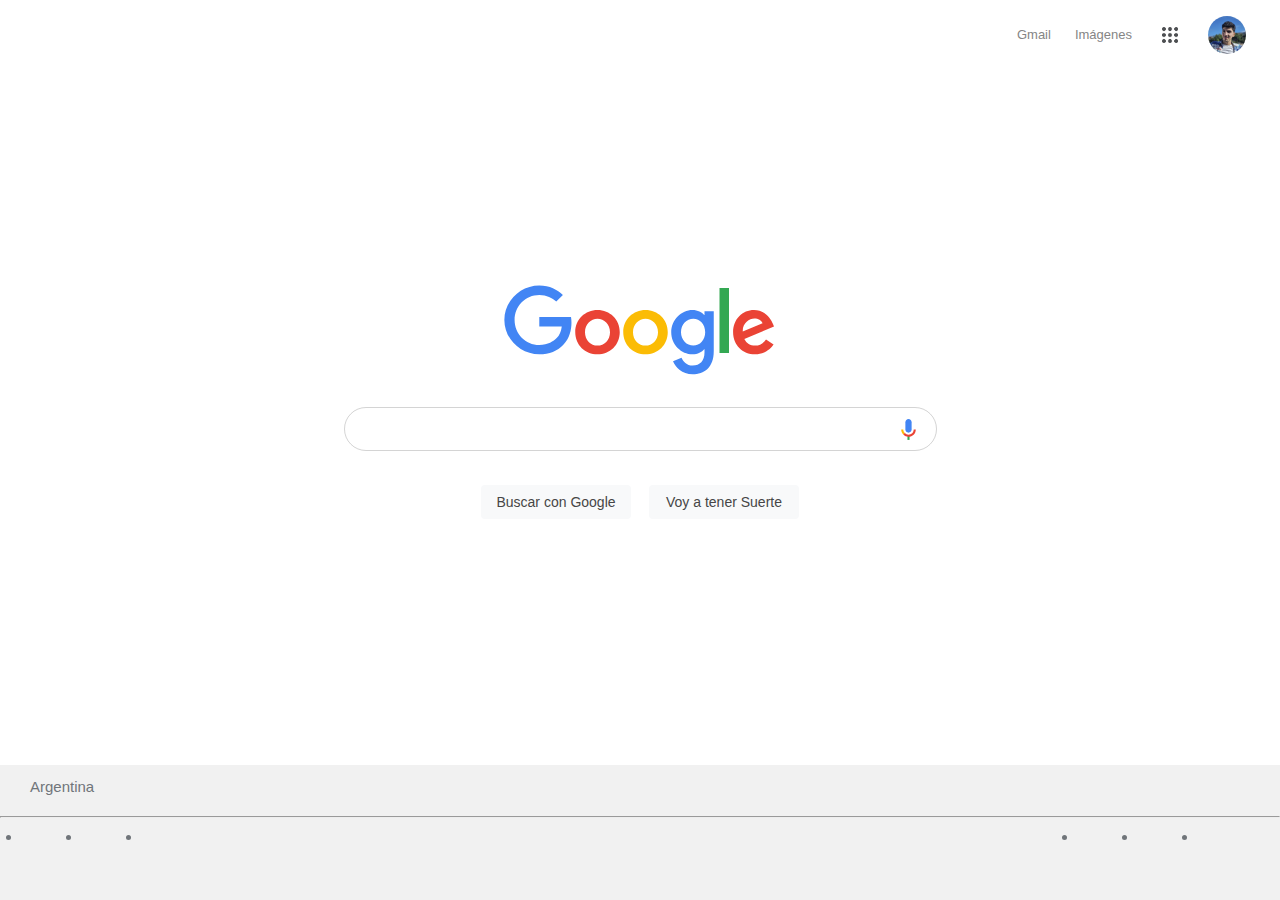
==== reto02/index.html @ aebb9e54 "Agregando reto02" ====
<!DOCTYPE html>
<html lang="en">
<head>
    <meta charset="UTF-8">
    <meta http-equiv="X-UA-Compatible" content="IE=edge">
    <meta name="viewport" content="width=device-width, initial-scale=1.0">
    <title>Reto google</title>
    <link rel="stylesheet" href="styles.css">
</head>
<body>
    <header>
        <nav class="mainNav">
            <ul class="botonera">
                <li class="icon"><a href="">Gmail</a></li>
                <li class="icon"><a href="">Imágenes</a></li>
                <div class="menu">
                    <li id='btnMenu' class="icon"><img src="dots-menu.png" alt=""></li>
                </div>      
                <div class="avatar">
                    <li class="icon"><a href=""><img src="foto.png" alt=""></a></li> 
                </div>
                
            </ul>
            
        </nav>        
    </header>

    <!--Menu chocolate-->    
    <section >
        <div id='menuChoc' class="menuChoc">
            <ul class="chocoList">
                <div class="iconChoc">
                    <li><a href=""><img class='first' src="/mi_cuenta.png" alt="">Cuenta</a></li>
                </div>
                <div class="iconChoc">
                    <li><a href=""><img src="/IconosGoogle/gmail.png" alt="">Gmail</a></li>
                </div>
                <div class="iconChoc">
                    <li><a href=""><img src="/IconosGoogle/drive.png" alt="">Drive</a></li>
                </div>
                <div class="iconChoc">
                    <li><a href=""><img src="/IconosGoogle/maps.png" alt="">Maps</a></li>
                </div>
                <div class="iconChoc">
                    <li><a href=""><img src="/iconosGoogle/my_bussynes.png" alt="">Business</a></li>
                </div>
                <div class="iconChoc">
                    <li><a href=""><img src="/IconosGoogle/news.png" alt="">News</a></li>
                </div>
                <div class="iconChoc">
                    <li><a href=""><img src="/IconosGoogle/One.png" alt="">One</a></li>
                </div>
                <div class="iconChoc">
                    <li><a href=""><img src="/IconosGoogle/play_store.png" alt="">Play Store</a></li>
                </div>
                <div class="iconChoc">
                    <li><a href=""><img src="/IconosGoogle/protect_account.png" alt="">Seguridad</a></li>
                </div>
                <div class="iconChoc">
                    <li><a href=""><img src="/IconosGoogle/shop.png" alt="">Shop</a></li>
                </div>
                <div class="iconChoc">
                    <li><a href=""><img src="/IconosGoogle/zoom.png" alt="">zoom</a></li>
                </div>
                <div class="iconChoc">
                    <li><a href=""><img src="/IconosGoogle/angout.png" alt="">Chat</a></li>
                </div>
                <div class="iconChoc">
                    <li><a href=""><img src="/IconosGoogle/translate.png" alt="">Traductor</a></li>
                </div>
                <div class="iconChoc">
                    <li><a href=""><img src="/IconosGoogle/calendar.png" alt="">Calendar</a></li>
                </div>

            </ul>
        </div>
    </section>

    <!--Search-->
    <section>
        <div class="container">
            <a class="logo" href="index.html"><img src="google_logo.svg" alt=""></a>

            <form action="">
                <div class="searchBox">
                    
                    <div>
                        <img class='searchIcon' src="/buscar.png" alt="">
                    </div>
                    <div class="inputSearch">
                        <input class="search" type="search" name="" id="input">
                    </div>
                    <div class="mic">
                        <svg class="goxjub" focusable="false" viewBox="0 0 24 24" xmlns="http://www.w3.org/2000/svg"><path fill="#4285f4" d="m12 15c1.66 0 3-1.31 3-2.97v-7.02c0-1.66-1.34-3.01-3-3.01s-3 1.34-3 3.01v7.02c0 1.66 1.34 2.97 3 2.97z"></path><path fill="#34a853" d="m11 18.08h2v3.92h-2z"></path><path fill="#fbbc05" d="m7.05 16.87c-1.27-1.33-2.05-2.83-2.05-4.87h2c0 1.45 0.56 2.42 1.47 3.38v0.32l-1.15 1.18z"></path><path fill="#ea4335" d="m12 16.93a4.97 5.25 0 0 1 -3.54 -1.55l-1.41 1.49c1.26 1.34 3.02 2.13 4.95 2.13 3.87 0 6.99-2.92 6.99-7h-1.99c0 2.92-2.24 4.93-5 4.93z"></path></svg>
                    </div>
                                      
                </div>
            </form>
            
            <div class="btns">
                <button class="searchBtn">Buscar con Google</button>
                <button class="searchBtn">Voy a tener Suerte</button>
            </div>
        </div>
    </section>


    <footer>
        <div class="footerCon">
            <a href="">Argentina</a>
            <hr>
            <div class="flexWarp">
                <ul class="btnFooter">
                    <li class="footerList"><a href=""></a></li>
                    <li class="footerList"><a href=""></a></li>
                    <li class="footerList"><a href=""></a></li>
                </ul>
                <ul class="btnFooter">
                    <li class="footerList"><a href=""></a></li>
                    <li class="footerList"><a href=""></a></li>
                    <li class="footerList"><a href=""></a></li>
                </ul>
            </div>
        </div>
    </footer>

    <script src="main.js"></script>
</body>
</html>
---- reto02/styles.css ----
body{
    background-color: #FFFFFF;
    margin: 0;
}
.mainNav{
    width: 100%;
    height: 10vh;
    background-color: transparent;
    
}

.botonera {
    display: flex;
    justify-content: right;
    align-items: center;
    margin: 2px 22px;
    padding-left: 0;
}

.icon{
    display: block;
    padding: 3px 7px;
    margin: 5px;
}
.icon a{
    text-decoration: none;
    font-family: Arial, Helvetica, sans-serif;
    font-size: 13px;
    font-weight: 200;
    color: rgb(133, 133, 133);
}
.icon:hover{
    text-decoration: underline;
}

.menu .icon:hover{
    background-color: #f1f1f1;
    border-radius: 50%;
}
.menu{
    cursor: pointer;
}
.menu img {
    width: 16px;
    padding: 6px;
    margin-top: 6px;
}
.avatar img{
    width: 38px;
    margin-top: 6px;
    border-radius: 50%;
}

.container{
    width: 100%;
    height: 70vh;
    display: flex;
    justify-content: center;
    align-items: center;
    flex-direction: column;
}

.container a{
    margin-bottom: 26px;
}

/*Chocolate*/
.menuChoc{
    background-color: #FFFFFF;
    width: 300px;
    height: 400px;
    box-shadow: -1px 1px 5px #5e5e5e73;
    border-radius: 8px;
    position: fixed;
    right: 20px;
    top: 9vh;
    display: none;
    overflow-y: scroll;
}
.chocoList{
    padding-left: 0px;
    list-style: none;
    display: flex;
    justify-content: center;
    flex-wrap: wrap;
}
.iconChoc{
    border-radius: 8px;
    width: 75px;
    height: 80px;
    margin: 5px;
    margin-bottom: 10px;
}
.iconChoc:hover{
    background-color: #e8f0fe;
}
.iconChoc a{
    display: flex;
    align-items: center;
    justify-content: center;
    flex-direction: column;
    text-decoration: none;
    font-family: Arial, Helvetica, sans-serif;
    font-size: 15px;
    color: rgb(82, 82, 82);
}
.iconChoc img{
    width: 48px;
    margin: auto;
}


/*Input .search*/
form{
    width: 100%;
    display: flex;
    justify-content: center;
    align-items: center;
}
.searchIcon{
    padding-top: 6px;
    width: 14px;
}
.mic{
    width: 25px;
    margin-top: 5px;
}
.inputSearch{
    flex-grow: 2;
}
.search{
    height: 25px;
    width: 85%;
    border: none;
    margin-left: 15px;
    font-size: 17px;
    color: #353535;
}
.searchBox{
    flex-basis: 100%;
    padding: 0 15px;
    max-width: 561px;
    height: 42px;
    border-radius: 24px;
    border: solid 1px #5e5e5e44;
    display: flex;
    align-items: center;
    flex-wrap: wrap;
}
.searchBox:hover{
    border: solid 1px transparent;
    box-shadow: -1px 1px 5px #5e5e5e73;
}
.search:focus-visible{
    outline: 0px;
}

/*Botones de Búsqueda*/
.btns{
    padding-top: 23px;
}
.searchBtn{
    width: 150px;
    padding: 9px 0px;
    margin: 11px 7px;
    background-color: #f8f9fa;
    border: none;
    border-radius: 4px;
    font-size: 14px;
    color: rgb(70, 70, 70);
}

.searchBtn:hover{
    box-shadow: 0px 0px 2px #5e5e5ea5;
} 

/*FOOTER*/
footer{
    position: absolute;
    bottom: 0;
    width: 100%;
}
.footerCon {
    margin-top: 33px;
    width: 100%;
    height: 15vh;
    background-color: #f1f1f1;
    color: #70757a;
}
.btnFooter{
    display: flex;
    justify-content: right;
    align-items: center;
    margin: 2px 22px;
    padding-left: 0;
}
.flexWarp{
    display: flex;
    justify-content: space-between;
}
.footerCon a{
    text-decoration: none;
    font-family: Arial, Helvetica, sans-serif;
    color: #70757a;
    font-size: 15px;
    padding: 13px 30px;
    display: block;
}
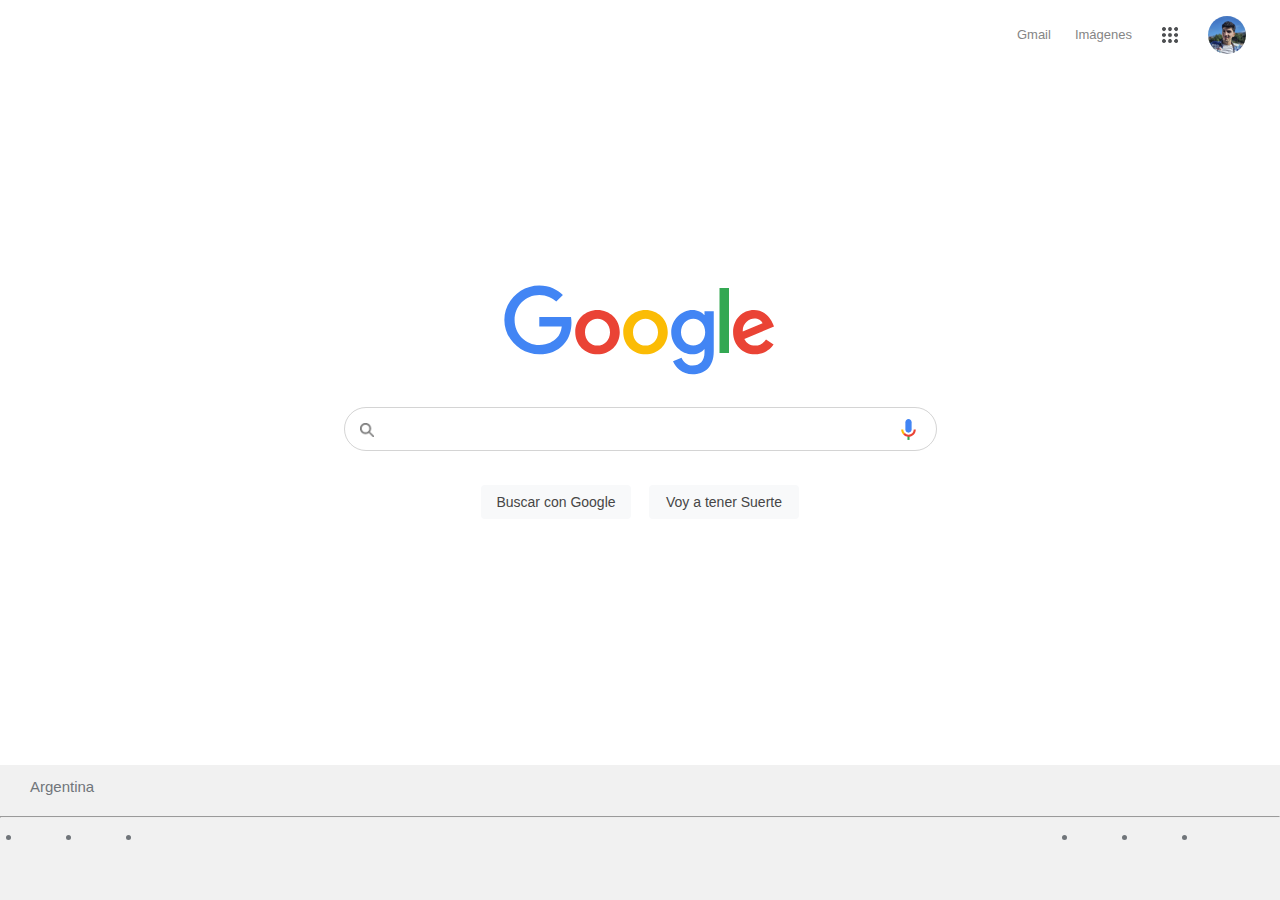
==== commit 3060ef1b: "arreglando btn buscar" ====
--- a/reto02/index.html
+++ b/reto02/index.html
@@ -85,7 +85,7 @@
                 <div class="searchBox">
                     
                     <div>
-                        <img class='searchIcon' src="/buscar.png" alt="">
+                        <img class='searchIcon' src="/reto02/buscar.png" alt="">
                     </div>
                     <div class="inputSearch">
                         <input class="search" type="search" name="" id="input">
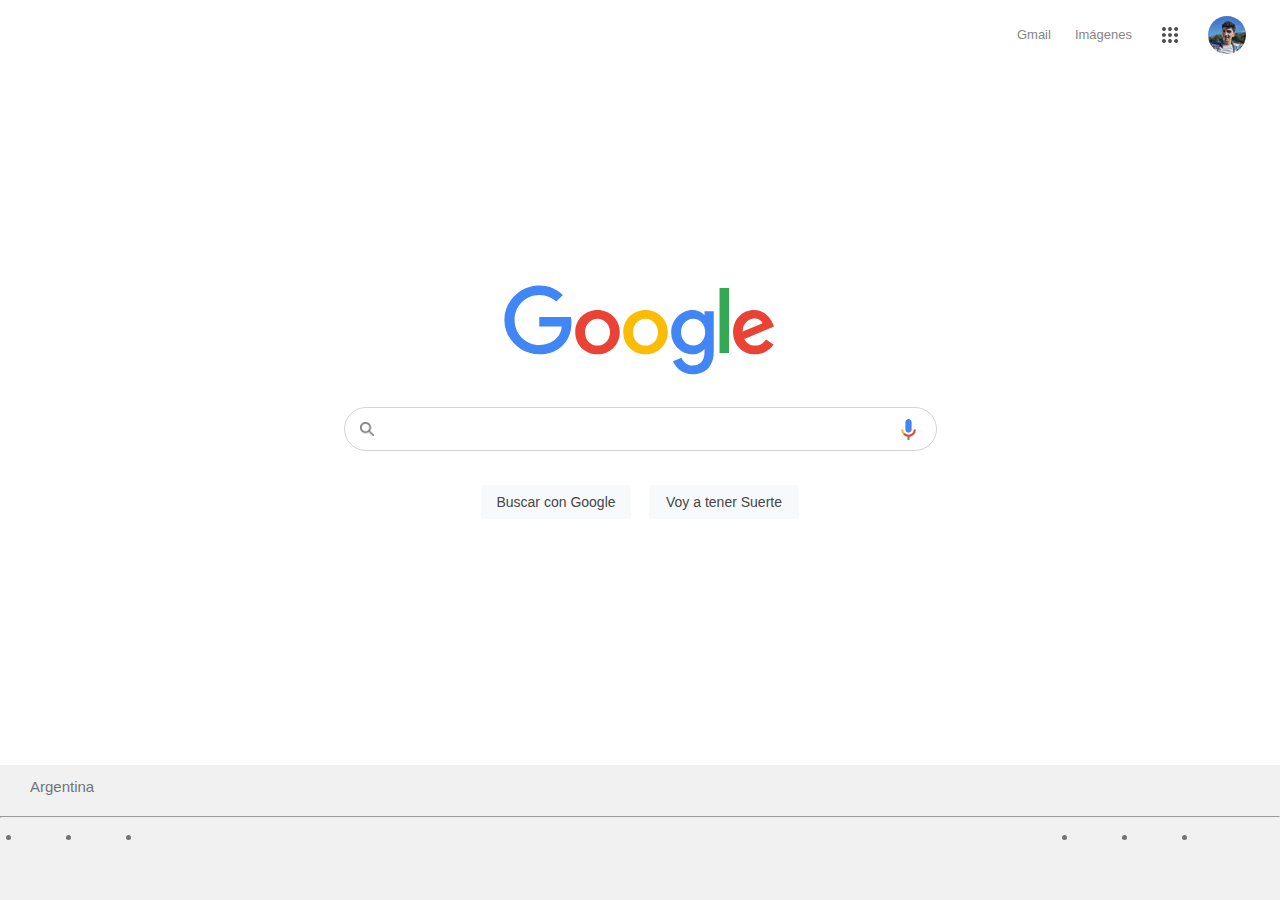
==== commit f827ce0a: "Arreglando los iconos de google y padding de lupita" ====
--- a/reto02/index.html
+++ b/reto02/index.html
@@ -30,46 +30,46 @@
         <div id='menuChoc' class="menuChoc">
             <ul class="chocoList">
                 <div class="iconChoc">
-                    <li><a href=""><img class='first' src="/mi_cuenta.png" alt="">Cuenta</a></li>
+                    <li><a href=""><img class='first' src="/reto02/mi_cuenta.png" alt="">Cuenta</a></li>
                 </div>
                 <div class="iconChoc">
-                    <li><a href=""><img src="/IconosGoogle/gmail.png" alt="">Gmail</a></li>
+                    <li><a href=""><img src="/reto02/IconosGoogle/gmail.png" alt="">Gmail</a></li>
                 </div>
                 <div class="iconChoc">
-                    <li><a href=""><img src="/IconosGoogle/drive.png" alt="">Drive</a></li>
+                    <li><a href=""><img src="/reto02/IconosGoogle/drive.png" alt="">Drive</a></li>
                 </div>
                 <div class="iconChoc">
-                    <li><a href=""><img src="/IconosGoogle/maps.png" alt="">Maps</a></li>
+                    <li><a href=""><img src="/reto02/IconosGoogle/maps.png" alt="">Maps</a></li>
                 </div>
                 <div class="iconChoc">
-                    <li><a href=""><img src="/iconosGoogle/my_bussynes.png" alt="">Business</a></li>
+                    <li><a href=""><img src="/reto02/IconosGoogle/my_bussynes.png" alt="">Business</a></li>
                 </div>
                 <div class="iconChoc">
-                    <li><a href=""><img src="/IconosGoogle/news.png" alt="">News</a></li>
+                    <li><a href=""><img src="/reto02/IconosGoogle/news.png" alt="">News</a></li>
                 </div>
                 <div class="iconChoc">
-                    <li><a href=""><img src="/IconosGoogle/One.png" alt="">One</a></li>
+                    <li><a href=""><img src="/reto02/IconosGoogle/One.png" alt="">One</a></li>
                 </div>
                 <div class="iconChoc">
-                    <li><a href=""><img src="/IconosGoogle/play_store.png" alt="">Play Store</a></li>
+                    <li><a href=""><img src="/reto02/IconosGoogle/play_store.png" alt="">Play Store</a></li>
                 </div>
                 <div class="iconChoc">
-                    <li><a href=""><img src="/IconosGoogle/protect_account.png" alt="">Seguridad</a></li>
+                    <li><a href=""><img src="/reto02/IconosGoogle/protect_account.png" alt="">Seguridad</a></li>
                 </div>
                 <div class="iconChoc">
-                    <li><a href=""><img src="/IconosGoogle/shop.png" alt="">Shop</a></li>
+                    <li><a href=""><img src="/reto02/IconosGoogle/shop.png" alt="">Shop</a></li>
                 </div>
                 <div class="iconChoc">
-                    <li><a href=""><img src="/IconosGoogle/zoom.png" alt="">zoom</a></li>
+                    <li><a href=""><img src="/reto02/IconosGoogle/zoom.png" alt="">zoom</a></li>
                 </div>
                 <div class="iconChoc">
-                    <li><a href=""><img src="/IconosGoogle/angout.png" alt="">Chat</a></li>
+                    <li><a href=""><img src="/reto02/IconosGoogle/angout.png" alt="">Chat</a></li>
                 </div>
                 <div class="iconChoc">
-                    <li><a href=""><img src="/IconosGoogle/translate.png" alt="">Traductor</a></li>
+                    <li><a href=""><img src="/reto02/IconosGoogle/translate.png" alt="">Traductor</a></li>
                 </div>
                 <div class="iconChoc">
-                    <li><a href=""><img src="/IconosGoogle/calendar.png" alt="">Calendar</a></li>
+                    <li><a href=""><img src="/reto02/IconosGoogle/calendar.png" alt="">Calendar</a></li>
                 </div>
 
             </ul>
--- a/reto02/styles.css
+++ b/reto02/styles.css
@@ -118,7 +118,7 @@
     align-items: center;
 }
 .searchIcon{
-    padding-top: 6px;
+    padding-top: 4px;
     width: 14px;
 }
 .mic{
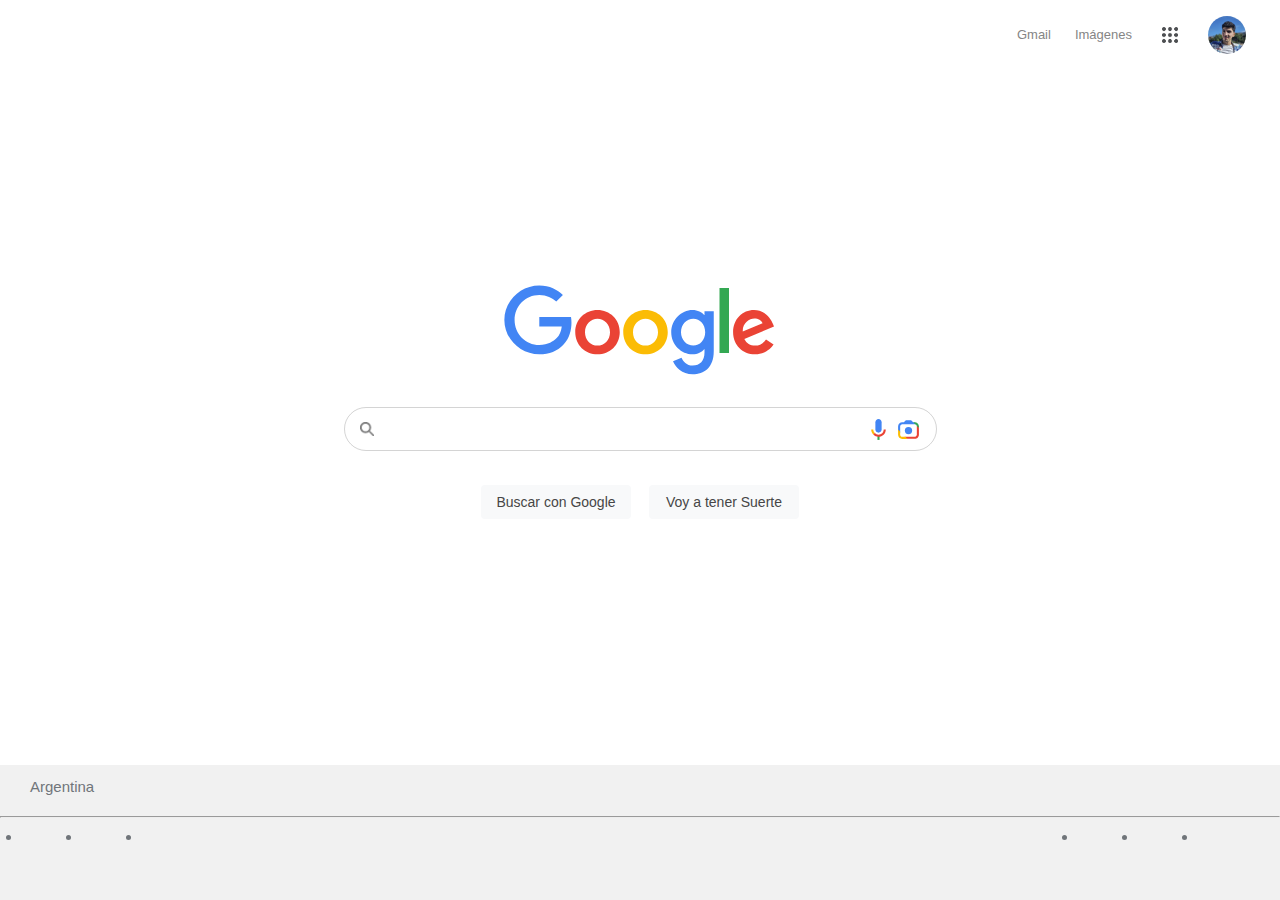
==== commit 70e1ded3: "agregando camarita" ====
--- a/reto02/index.html
+++ b/reto02/index.html
@@ -93,6 +93,9 @@
                     <div class="mic">
                         <svg class="goxjub" focusable="false" viewBox="0 0 24 24" xmlns="http://www.w3.org/2000/svg"><path fill="#4285f4" d="m12 15c1.66 0 3-1.31 3-2.97v-7.02c0-1.66-1.34-3.01-3-3.01s-3 1.34-3 3.01v7.02c0 1.66 1.34 2.97 3 2.97z"></path><path fill="#34a853" d="m11 18.08h2v3.92h-2z"></path><path fill="#fbbc05" d="m7.05 16.87c-1.27-1.33-2.05-2.83-2.05-4.87h2c0 1.45 0.56 2.42 1.47 3.38v0.32l-1.15 1.18z"></path><path fill="#ea4335" d="m12 16.93a4.97 5.25 0 0 1 -3.54 -1.55l-1.41 1.49c1.26 1.34 3.02 2.13 4.95 2.13 3.87 0 6.99-2.92 6.99-7h-1.99c0 2.92-2.24 4.93-5 4.93z"></path></svg>
                     </div>
+                    <div class="cam">
+                        <img class="Gdd5U" src="[data-uri]" alt="Búsqueda con cámara" data-atf="1" data-frt="0">
+                    </div>
                                       
                 </div>
             </form>
--- a/reto02/styles.css
+++ b/reto02/styles.css
@@ -125,12 +125,17 @@
     width: 25px;
     margin-top: 5px;
 }
+.cam img{
+    width: 25px;
+    margin-top: 5px;
+    margin-left: 5px;
+}
 .inputSearch{
     flex-grow: 2;
 }
 .search{
     height: 25px;
-    width: 85%;
+    width: 95%;
     border: none;
     margin-left: 15px;
     font-size: 17px;
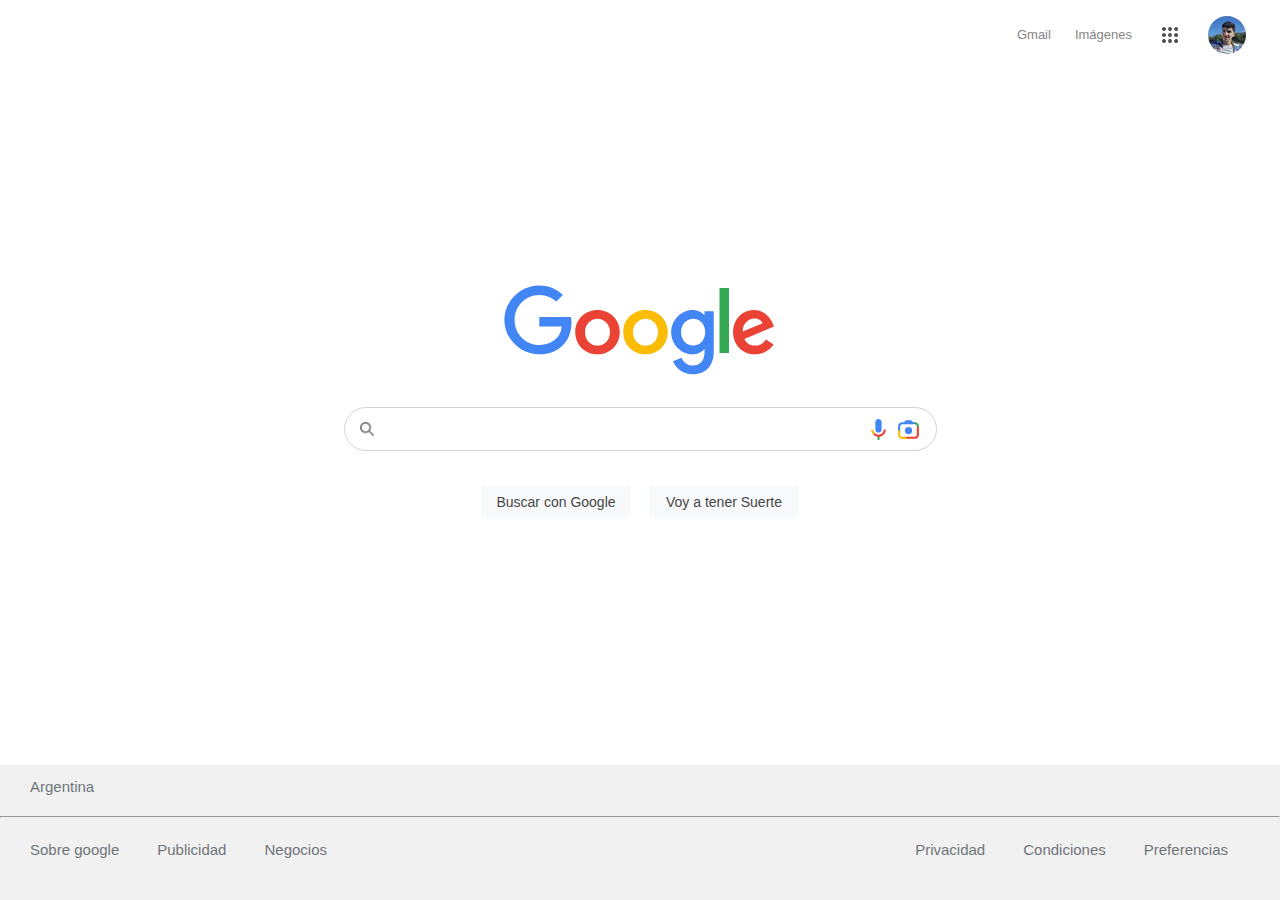
==== commit 9105ddc1: "arreglado el footer" ====
--- a/reto02/index.html
+++ b/reto02/index.html
@@ -114,14 +114,14 @@
             <hr>
             <div class="flexWarp">
                 <ul class="btnFooter">
-                    <li class="footerList"><a href=""></a></li>
-                    <li class="footerList"><a href=""></a></li>
-                    <li class="footerList"><a href=""></a></li>
+                    <li class="footerList"><a href="#">Sobre google</a></li>
+                    <li class="footerList"><a href="#">Publicidad</a></li>
+                    <li class="footerList"><a href="#">Negocios</a></li>
                 </ul>
                 <ul class="btnFooter">
-                    <li class="footerList"><a href=""></a></li>
-                    <li class="footerList"><a href=""></a></li>
-                    <li class="footerList"><a href=""></a></li>
+                    <li class="footerList"><a href="#">Privacidad</a></li>
+                    <li class="footerList"><a href="#">Condiciones</a></li>
+                    <li class="footerList"><a href="#">Preferencias</a></li>
                 </ul>
             </div>
         </div>
--- a/reto02/styles.css
+++ b/reto02/styles.css
@@ -77,6 +77,9 @@
     display: none;
     overflow-y: scroll;
 }
+.menuChoc.active{
+    display: block;
+}
 .chocoList{
     padding-left: 0px;
     list-style: none;
@@ -150,7 +153,7 @@
     border: solid 1px #5e5e5e44;
     display: flex;
     align-items: center;
-    flex-wrap: wrap;
+    flex-wrap: wrap; 
 }
 .searchBox:hover{
     border: solid 1px transparent;
@@ -212,3 +215,9 @@
     display: block;
 }
 
+.footerList {
+    list-style: none;
+}
+.footerList a{
+    padding-left: 8px;
+}
